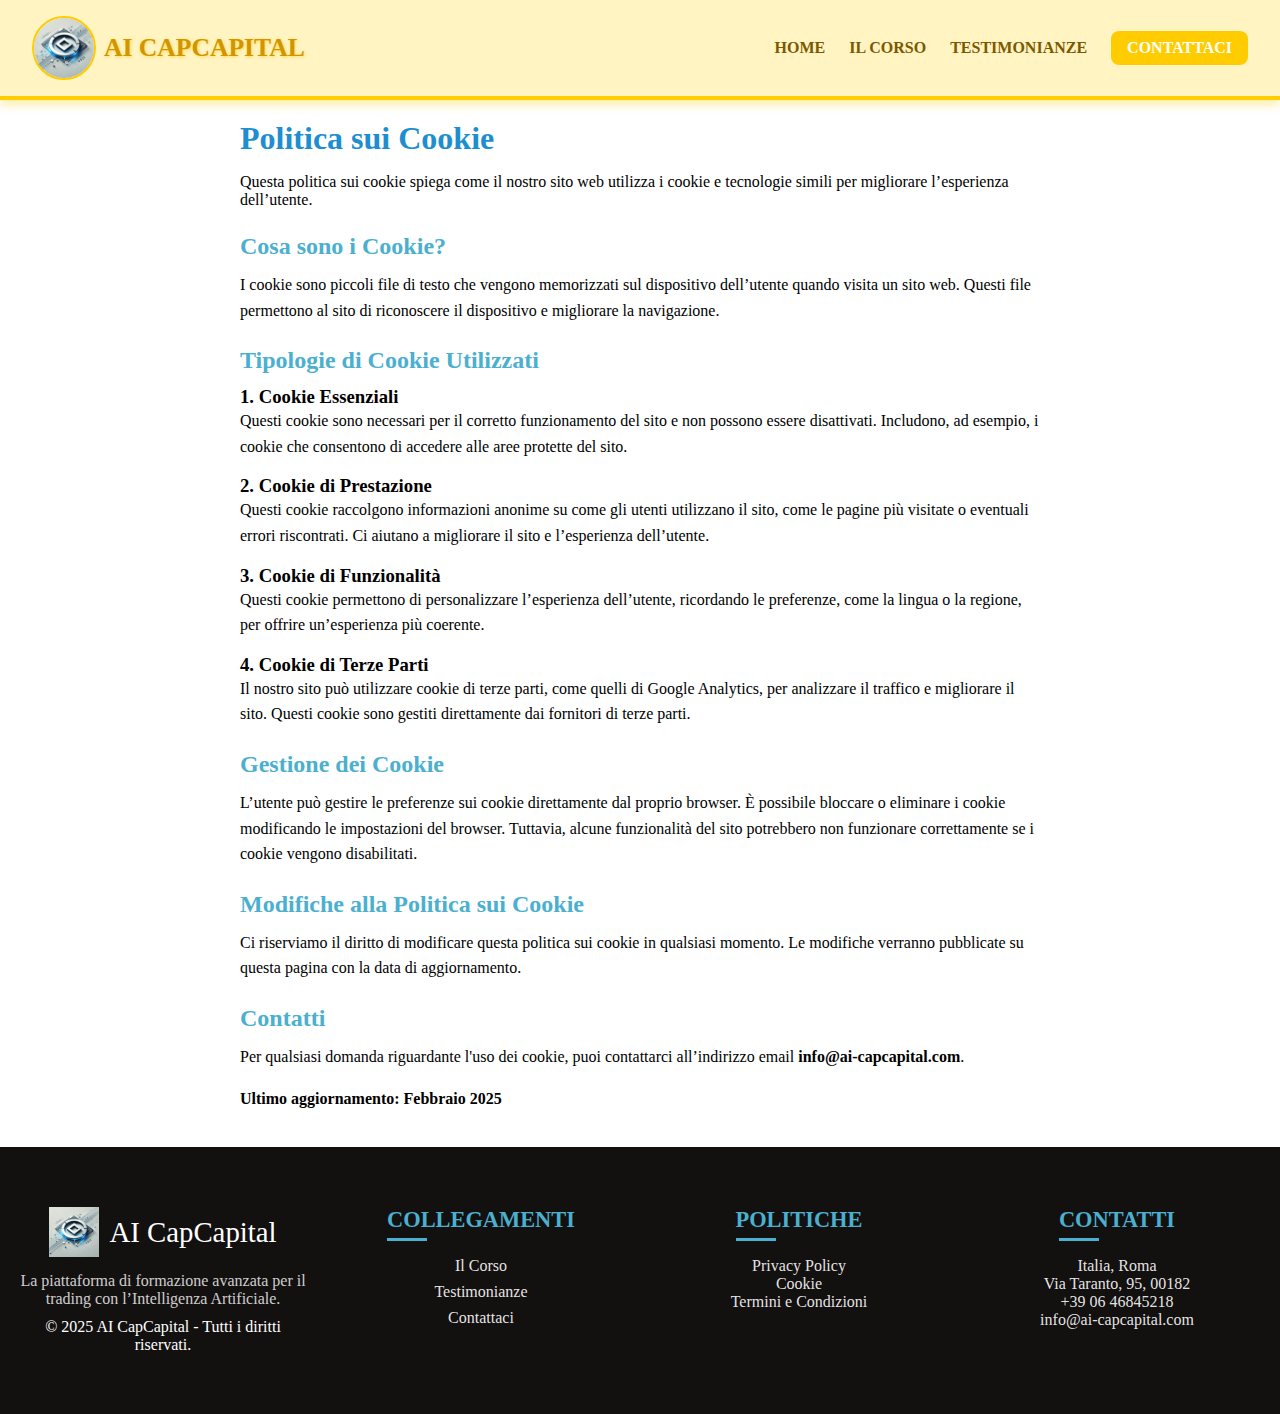
==== cookies.html @ 30f55e14 "setup" ====
﻿<!DOCTYPE html>
<html lang="it">
  <head>
    <meta charset="UTF-8">
    <meta name="viewport" content="width=device-width, initial-scale=1.0">
    <meta name="description" content="Scopri come utilizzare l'intelligenza artificiale per il trading finanziario. Impara strategie avanzate, analisi predittiva e algoritmi AI per ottimizzare i tuoi investimenti.">
    <meta name="keywords" content="trading con intelligenza artificiale, corso trading AI, strategie AI trading, analisi predittiva mercati, investimenti con AI, machine learning trading, algoritmi trading AI">

    <link rel="stylesheet" href="assets/styles/main.css">
    <title>Corso di Trading con Intelligenza Artificiale | Strategie AI</title>
    <link rel="icon" href="assets/img/Logo11.jpg" type="image/jpeg">
  </head>
  <body>
    <div class="wrapper">
      <header class="header">
        <a class="header__logo" href="">
          <img loading="lazy" class="header__logo__img" src="assets/img/Logo11.webp" alt="Logo AI CapCapital">
          <p class="header__logo__text">AI CapCapital</p>
        </a>

        <nav class="header__nav">
          <a href="index.php.html#hero-banner" class="header__nav__link">Home</a>
          <a href="index.php.html#il-corso" class="header__nav__link">Il Corso</a>
          <a href="index.php.html#testimonianze" class="header__nav__link">Testimonianze</a>
          <a href="index.php.html#contatti" class="header__cta-button">Contattaci</a>
        </nav>

        <!-- Menu Hamburger -->
        <div class="header__burger">
          <span></span>
          <span></span>
          <span></span>
        </div>
      </header>
      <script>
        document
          .querySelector(".header__burger")
          .addEventListener("click", function () {
            this.classList.toggle("header__burger--active");
            document
              .querySelector(".header__nav")
              .classList.toggle("header__nav--active");
          });
      </script>

      <main class="main">
        <section class="privacy-policy">
          <h1 class="privacy-policy__title">Politica sui Cookie</h1>

          <p class="privacy-policy__intro">
            Questa politica sui cookie spiega come il nostro sito web utilizza i
            cookie e tecnologie simili per migliorare l’esperienza dell’utente.
          </p>

          <h2 class="privacy-policy__subheading">Cosa sono i Cookie?</h2>
          <p class="privacy-policy__text">
            I cookie sono piccoli file di testo che vengono memorizzati sul
            dispositivo dell’utente quando visita un sito web. Questi file
            permettono al sito di riconoscere il dispositivo e migliorare la
            navigazione.
          </p>

          <h2 class="privacy-policy__subheading">
            Tipologie di Cookie Utilizzati
          </h2>

          <h3 class="privacy-policy__strong">1. Cookie Essenziali</h3>
          <p class="privacy-policy__text">
            Questi cookie sono necessari per il corretto funzionamento del sito
            e non possono essere disattivati. Includono, ad esempio, i cookie
            che consentono di accedere alle aree protette del sito.
          </p>

          <h3 class="privacy-policy__strong">2. Cookie di Prestazione</h3>
          <p class="privacy-policy__text">
            Questi cookie raccolgono informazioni anonime su come gli utenti
            utilizzano il sito, come le pagine più visitate o eventuali errori
            riscontrati. Ci aiutano a migliorare il sito e l’esperienza
            dell’utente.
          </p>

          <h3 class="privacy-policy__strong">3. Cookie di Funzionalità</h3>
          <p class="privacy-policy__text">
            Questi cookie permettono di personalizzare l’esperienza dell’utente,
            ricordando le preferenze, come la lingua o la regione, per offrire
            un’esperienza più coerente.
          </p>

          <h3 class="privacy-policy__strong">4. Cookie di Terze Parti</h3>
          <p class="privacy-policy__text">
            Il nostro sito può utilizzare cookie di terze parti, come quelli di
            Google Analytics, per analizzare il traffico e migliorare il sito.
            Questi cookie sono gestiti direttamente dai fornitori di terze
            parti.
          </p>

          <h2 class="privacy-policy__subheading">Gestione dei Cookie</h2>
          <p class="privacy-policy__text">
            L’utente può gestire le preferenze sui cookie direttamente dal
            proprio browser. È possibile bloccare o eliminare i cookie
            modificando le impostazioni del browser. Tuttavia, alcune
            funzionalità del sito potrebbero non funzionare correttamente se i
            cookie vengono disabilitati.
          </p>

          <h2 class="privacy-policy__subheading">
            Modifiche alla Politica sui Cookie
          </h2>
          <p class="privacy-policy__text">
            Ci riserviamo il diritto di modificare questa politica sui cookie in
            qualsiasi momento. Le modifiche verranno pubblicate su questa pagina
            con la data di aggiornamento.
          </p>

          <h2 class="privacy-policy__subheading">Contatti</h2>
          <p class="privacy-policy__text">
            Per qualsiasi domanda riguardante l'uso dei cookie, puoi contattarci
            all’indirizzo email <strong>info@ai-capcapital.com</strong>.
          </p>

          <p class="privacy-policy__text privacy-policy__strong">
            Ultimo aggiornamento: Febbraio 2025
          </p>
        </section>
      </main>
      <footer class="footer">
        <div class="container">
          <div class="footer__column">
            <a class="footer__logo" href="">
              <img src="assets/img/Logo11.webp" alt="Logo AI CapCapital" class="footer__logo-img">
              <span class="footer__logo-text">AI CapCapital</span>
            </a>
            <p class="footer__description">
              La piattaforma di formazione avanzata per il trading con
              l’Intelligenza Artificiale.
            </p>
            <p>© 2025 AI CapCapital - Tutti i diritti riservati.</p>
          </div>

          <div class="footer__column">
            <h3 class="footer__title">Collegamenti</h3>
            <nav class="footer__nav">
              <a href="index.php.html#il-corso" class="footer__nav-link">Il Corso</a>
              <a href="index.php.html#testimonianze" class="footer__nav-link">Testimonianze</a>
              <a href="index.php.html#contatti" class="footer__nav-link">Contattaci</a>
            </nav>
          </div>

          <div class="footer__column">
            <h3 class="footer__title">Politiche</h3>
            <a href="privacy.html" class="footer__nav-link">Privacy Policy</a>
            <a href="cookies.html" class="footer__nav-link">Cookie</a>
            <a href="terms.html" class="footer__nav-link">Termini e Condizioni</a>
          </div>

          <div class="footer__column">
            <h3 class="footer__title">Contatti</h3>
            <p class="footer__nav-link">
              <a href="https://maps.app.goo.gl/Mfnwyyhkj8E1eFJh7" target="_blank">Italia, Roma</a>
            </p>
            <p class="footer__nav-link">
              <a href="https://maps.app.goo.gl/Mfnwyyhkj8E1eFJh7" target="_blank">
                Via Taranto, 95, 00182
              </a>
            </p>
            <p class="footer__nav-link">+39 06 46845218</p>
            <p class="footer__nav-link">info@ai-capcapital.com</p>
          </div>
        </div>
      </footer>
    </div>
  </body>
</html>
---- assets/styles/main.css ----
﻿@charset "UTF-8";
textarea {
  width: 0px;
  height: 0px;
  all: unset;
}

footer {
  all: unset;
}

html,
body {
  margin: 0;
  padding: 0;
  height: 100%;
}

h1,
h2,
h3 {
  padding: 0;
  margin: 0;
}

p {
  margin: 0;
  padding: 0;
}

img {
  margin: 0;
  padding: 0;
}

a {
  margin: 0;
  cursor: pointer;
  padding: 0;
  text-decoration: none;
}

a,
a:active,
a:hover {
  text-decoration: none;
}

li {
  margin: 0;
  padding: 0;
}

ul {
  margin: 0;
  padding: 0;
}

button {
  margin: 0;
  padding: 0;
  border: none;
  background: none;
  font: inherit;
  color: inherit;
  appearance: none;
  cursor: pointer;
  /* Другие свойства по необходимости */
}

div {
  box-sizing: border-box;
}

input {
  all: unset;
}

a:focus,
a:active {
  text-decoration: none;
  color: inherit;
  background: none;
  border: none;
  outline: none;
}

a {
  text-decoration: none; /* Убирает подчеркивание */
  color: inherit; /* Устанавливает цвет ссылки такой же, как у родительского элемента */
  font-weight: normal; /* Устанавливает обычный вес шрифта */
  background: none; /* Убирает фоновый цвет */
  border: none; /* Убирает границу */
  outline: none; /* Убирает обводку */
}


/* ======= HEADER STYLES ======= */
.header {
  display: flex;
  align-items: center;
  justify-content: space-between;
  padding: 1rem 2rem;
  background-color: #fff4c2; /* Светло-жёлтый */
  border-bottom: 4px solid #ffcc00; /* Яркая граница */
  box-shadow: 0 4px 10px rgba(255, 204, 0, 0.4);
}

.header__logo {
  display: flex;
  align-items: center;
  gap: 0.5rem;
  text-decoration: none;
  margin-right: 30px;
}

.header__logo__img {
  width: 60px;
  height: auto;
  border-radius: 50%;
  border: 2px solid #ffcc00;
}

.header__logo__text {
  font-size: 1.6rem;
  font-weight: bold;
  color: #d49400;
  text-transform: uppercase;
  text-shadow: 1px 1px 3px rgba(255, 204, 0, 0.6);
}

@media (max-width: 740px) {
  .header__logo__text {
    font-size: 1.2rem;
  }
}

/* ======= NAVIGATION STYLES ======= */
.header__nav {
  display: flex;
  gap: 1.5rem;
  align-items: center;
  justify-content: center;
  flex-direction: row;
}

.header__nav__link, .header__cta-button {
  text-decoration: none;
  font-size: 1rem;
  color: #7a5900; /* Тёмно-жёлтый */
  font-weight: 600;
  transition: all 0.3s ease;
  text-transform: uppercase;
}

.header__nav__link:hover {
  color: #ff9900; /* Оранжево-жёлтый */
  text-shadow: 1px 1px 3px rgba(255, 153, 0, 0.6);
}

/* ======= CTA BUTTON ======= */
.header__cta-button {
  padding: 0.5rem 1rem;
  background: #ffcc00; /* Ярко-жёлтый */
  color: #fff;
  border-radius: 0.5rem;
  font-size: 1rem;
  transition: all 0.3s ease;
}

.header__cta-button:hover {
  background-color: #ff9900;
  color: #fff;
}

/* ======= BURGER MENU ======= */
.header__burger {
  display: none;
  flex-direction: column;
  justify-content: space-around;
  width: 30px;
  height: 24px;
  cursor: pointer;
}

.header__burger span {
  display: block;
  width: 100%;
  height: 3px;
  background-color: #d49400;
  border-radius: 2px;
  transition: 0.3s ease;
}

/* ======= MOBILE MENU ======= */
@media (max-width: 768px) {
  .header__nav {
    position: absolute;
    top: 60px;
    right: 0;
    width: 100%;
    max-width: 300px;
    background: rgba(255, 244, 194, 0.95);
    padding: 1rem;
    border-radius: 0 0 10px 10px;
    box-shadow: 0 4px 10px rgba(255, 204, 0, 0.4);
    display: flex;
    flex-direction: column;
    gap: 1rem;
    transform: translateY(-200%);
    transition: transform 0.3s ease;
    z-index: 5;
  }

  .header__nav__link {
    color: #d49400;
  }

  .header__nav--active {
    transform: translateX(-5px) translateY(18px);
  }

  .header__burger {
    display: flex;
    z-index: 6;
  }

  .header__burger--active span:nth-child(1) {
    transform: rotate(45deg) translate(5px, 5px);
  }

  .header__burger--active span:nth-child(2) {
    opacity: 0;
  }

  .header__burger--active span:nth-child(3) {
    transform: rotate(-45deg) translate(5px, -5px);
  }
}


.contact-form {
  background-color: #f9f9f9;
  padding: 70px 30px;
  border-radius: 16px;
  position: relative;
  margin: 0 auto;
  text-align: center;
  display: flex;
  flex-direction: column;
  align-items: center;
  color: #17043a;
}
@media (max-width: 1040px) {
  .contact-form {
    padding: 60px 10px;
  }
}
.contact-form__background-title {
  font-family: "Manrope";
  font-size: 2.5rem;
  color: #4bb0cf;
  text-transform: uppercase;
  margin-bottom: 15px;
  text-align: center;
}
.contact-form__container {
  max-width: 900px;
  width: 100%;
  display: flex;
  flex-direction: column;
  align-items: center;
  gap: 30px;
}
.contact-form__content {
  max-width: 500px;
  text-align: center;
}
.contact-form__content .contact-form__text {
  font-family: "Poppins";
  font-size: 1.3rem;
  line-height: 1.6;
  color: #000000;
  margin-bottom: 20px;
}
.contact-form__form {
  width: 100%;
  max-width: 600px;
  display: flex;
  flex-direction: column;
  gap: 20px;
  border-radius: 12px;
}
@media (max-width: 1040px) {
  .contact-form__form {
    width: auto;
  }
}
.contact-form__row {
  display: flex;
  gap: 15px;
}
@media (max-width: 740px) {
  .contact-form__row {
    flex-direction: column;
    gap: 10px;
  }
}
.contact-form__input {
  width: 94%;
  padding: 14px;
  border: 1px solid #c7bec7;
  border-radius: 8px;
  font-family: "Poppins";
  font-size: 1rem;
  background-color: #f9f9f9;
  transition: all 0.3s ease;
}
.contact-form__input:focus {
  border-color: #4bb0cf;
  outline: none;
  box-shadow: 0 0 8px rgba(75, 176, 207, 0.3);
}
.contact-form__policy {
  font-size: 0.9rem;
  color: #17043a;
  display: flex;
  align-items: center;
  justify-content: center;
  gap: 10px;
}
.contact-form__policy a {
  color: #4bb0cf;
  text-decoration: underline;
  transition: color 0.3s ease;
}
.contact-form__policy a:hover {
  color: #1d8ecf;
}
.contact-form__submit {
  background: #4bb0cf;
  color: #fff;
  padding: 14px;
  border: none;
  border-radius: 8px;
  font-family: "Poppins";
  font-size: 1.2rem;
  cursor: pointer;
  transition: background 0.3s ease, transform 0.2s;
  width: 100%;
}
.contact-form__submit:hover {
  transform: scale(1.05);
  background: #1d8ecf;
}
.contact-form__thank-you-popup {
  padding: 18px;
  background-color: #1d8ecf;
  color: #fff;
  font-family: "Poppins";
  font-size: 1rem;
  border-radius: 12px;
  box-shadow: 0 8px 16px rgba(0, 0, 0, 0.1);
  position: absolute;
  top: 50%;
  left: 50%;
  transform: translate(-50%, -50%);
  z-index: 10;
  text-align: center;
  display: none;
  opacity: 0;
  animation: fadeInPopup 0.8s ease forwards;
}
@keyframes fadeInPopup {
  0% {
    opacity: 0;
    transform: translate(-50%, -60%);
  }
  100% {
    opacity: 1;
    transform: translate(-50%, -50%);
  }
}

@media (max-width: 1439px) {
  .contact-form {
    padding: 60px;
    max-width: 800px;
  }
  .contact-form__background-title {
    font-size: 2.2rem;
  }
}
@media (max-width: 740px) {
  .contact-form {
    padding: 50px;
    max-width: 90%;
  }
  .contact-form__background-title {
    font-size: 2rem;
  }
}
@media (max-width: 450px) {
  .contact-form {
    padding: 40px;
  }
  .contact-form__background-title {
    font-size: 1.8rem;
  }
}
.testimonials {
  padding: 60px 20px;
  background-color: #f9f9f9;
  display: flex;
  justify-content: center;
  align-items: center;
}
.testimonials__container {
  max-width: 1000px;
  text-align: center;
  display: grid;
  gap: 20px;
  grid-template-columns: repeat(auto-fit, minmax(250px, 1fr));
}
@media (max-width: 1040px) {
  .testimonials__container {
    display: flex;
    align-items: center;
    justify-content: center;
    flex-direction: column;
  }
}
.testimonials__title {
  grid-column: span 2;
  font-family: "Manrope";
  font-size: 32px;
  font-weight: bold;
  color: #000000;
  margin-top: 70px;
  width: 100%;
  text-align: center;
  text-transform: uppercase;
}
.testimonials .testimonial {
  padding: 20px;
  border-radius: 10px;
  transition: transform 0.3s ease, box-shadow 0.3s ease;
  text-align: left;
}
.testimonials .testimonial:hover {
  transform: scale(1.05);
  box-shadow: 0 6px 20px rgba(0, 0, 0, 0.15);
}
.testimonials__stars {
  color: #1d8ecf;
  font-size: 24px;
  margin-bottom: 10px;
}
.testimonials__text {
  font-family: "Poppins";
  font-size: 16px;
  font-style: italic;
  color: #17043a;
  margin-bottom: 15px;
  line-height: 1.6;
}
.testimonials__author {
  font-family: "Poppins";
  font-size: 16px;
  font-weight: bold;
  color: #000000;
}
.testimonials__position {
  font-family: "Poppins";
  font-size: 14px;
  color: #c7bec7;
}
@media (max-width: 992px) {
  .testimonials__title {
    font-size: 28px;
    margin-top: 50px;
  }
  .testimonials__text {
    font-size: 15px;
  }
  .testimonials__author {
    font-size: 15px;
  }
  .testimonials__position {
    font-size: 13px;
  }
}
@media (max-width: 768px) {
  .testimonials {
    padding: 40px 15px;
  }
  .testimonials__title {
    font-size: 24px;
    margin-top: 40px;
  }
  .testimonials .testimonial {
    padding: 15px;
  }
  .testimonials__stars {
    font-size: 20px;
  }
  .testimonials__text {
    font-size: 14px;
    margin-bottom: 10px;
  }
  .testimonials__author {
    font-size: 14px;
  }
  .testimonials__position {
    font-size: 12px;
  }
}
@media (max-width: 576px) {
  .testimonials {
    padding: 30px 10px;
  }
  .testimonials__title {
    font-size: 20px;
    margin-top: 30px;
  }
  .testimonials .testimonial {
    padding: 10px;
    border-radius: 8px;
  }
  .testimonials__stars {
    font-size: 18px;
  }
  .testimonials__text {
    font-size: 13px;
  }
  .testimonials__author {
    font-size: 13px;
  }
  .testimonials__position {
    font-size: 11px;
  }
}

.statistics {
  position: relative;
  padding: 60px 20px;
  background-color: #131010;
  display: flex;
  align-items: center;
  justify-content: center;
  min-height: 60vh;
  overflow: hidden;
}

.statistics::before,
.statistics::after {
  content: "";
  position: absolute;
  width: 160%;
  height: 6px;
  background: linear-gradient(90deg, #ffcc00, #ff9900);
  z-index: 0;
  opacity: 0.7;
  filter: blur(4px);
  box-shadow: 0 0 15px #ffcc00, 0 0 25px #ff9900, 0 0 35px rgba(255, 204, 0, 0.6);
}

.statistics::before {
  top: 15%;
  left: -10%;
  transform: rotate(-5deg);
}

.statistics::after {
  bottom: 15%;
  left: -10%;
  transform: rotate(5deg);
}

.statistics__container {
  display: grid;
  grid-template-columns: repeat(2, 1fr);
  gap: 100px;
  max-width: 1200px;
  width: 100%;
  position: relative;
  z-index: 1;
}

.statistics .statistic {
  text-align: center;
  font-family: "Poppins", sans-serif;
  color: #fff;
  position: relative;
  transition: transform 0.3s ease, box-shadow 0.3s ease;
}

.statistics .statistic__circle {
  position: relative;
  width: 140px;
  height: 140px;
  display: flex;
  align-items: center;
  justify-content: center;
  flex-direction: column;
  margin: 0 auto 20px;
  background-color: rgba(255, 204, 0, 0.1);
  border: 4px solid #ffcc00;
  box-shadow: 0 0 10px #ffcc00, 0 0 20px rgba(255, 204, 0, 0.7);
  border-radius: 50%;
  transition: background-color 0.3s ease, border 0.3s ease;
}

.statistics .statistic__circle:hover {
  background-color: rgba(255, 204, 0, 0.3);
  border: 4px solid #ff9900;
  box-shadow: 0 0 10px #ff9900, 0 0 20px rgba(255, 153, 0, 0.7);
}

.statistics .statistic__circle::after {
  content: "";
  position: absolute;
  width: 100%;
  height: 100%;
  border: 8px solid #ffcc00;
  opacity: 0.6;
  border-radius: 50%;
}

.statistics .statistic__circle .statistic__number {
  font-size: 28px;
  color: #fff;
  font-weight: bold;
}

.statistics .statistic__title {
  font-size: 18px;
  font-weight: bold;
  margin-top: 10px;
  color: #ffcc00;
}

/* Адаптация под мобильные устройства */
@media (max-width: 768px) {
  .statistics__container {
    grid-template-columns: 1fr;
    gap: 50px;
  }

  .statistics .statistic__circle {
    width: 100px;
    height: 100px;
  }

  .statistics .statistic__circle .statistic__number {
    font-size: 22px;
  }

  .statistics .statistic__title {
    font-size: 16px;
  }
}

@media (max-width: 768px) {
  .statistics {
    padding: 40px 10px;
  }
  .statistics__container {
    grid-template-columns: 1fr;
    gap: 60px;
  }
  .statistics .statistic__circle {
    width: 120px;
    height: 120px;
  }
  .statistics .statistic__circle .statistic__number {
    font-size: 24px;
  }
  .statistics .statistic__title {
    font-size: 16px;
  }
}
@media (max-width: 480px) {
  .statistics {
    padding: 30px 5px;
  }
  .statistics .statistic__circle {
    width: 100px;
    height: 100px;
  }
  .statistics .statistic__circle .statistic__number {
    font-size: 20px;
  }
  .statistics .statistic__title {
    font-size: 14px;
  }
}
@keyframes grow {
  0% {
    transform: scale(0.8);
  }
  100% {
    transform: scale(1);
  }
}

.trading-ai-intro {
  background: linear-gradient(135deg, #4bb0cf, #1d8ecf);
  padding: 100px 20px;
  display: flex;
  align-items: center;
  justify-content: space-around;
  flex-wrap: wrap;
  color: #fff;
  border-radius: 12px;
  box-shadow: 0 10px 30px rgba(0, 0, 0, 0.2);
  overflow: hidden;
}
.trading-ai-intro__content {
  flex: 1;
  max-width: 600px;
  padding: 20px;
}
.trading-ai-intro .trading-ai-intro__title {
  font-family: "Manrope";
  font-size: 2.2rem;
  font-weight: bold;
  line-height: 1.3;
  color: #fff;
  text-transform: uppercase;
  margin-bottom: 20px;
  text-shadow: 0 3px 6px rgba(0, 0, 0, 0.3);
}
@media (max-width: 450px) {
  .trading-ai-intro .trading-ai-intro__title {
    font-size: 1.4rem;
  }
}
.trading-ai-intro .trading-ai-intro__description {
  font-family: "Poppins";
  font-size: 1.4rem;
  line-height: 1.6;
  color: #fff;
  opacity: 0.9;
}
@media (max-width: 450px) {
  .trading-ai-intro .trading-ai-intro__description {
    font-size: 1rem;
  }
}
.trading-ai-intro__image {
  flex: 1;
  max-width: 500px;
  position: relative;
  display: flex;
  align-items: center;
  justify-content: center;
}
.trading-ai-intro__image img {
  max-width: 100%;
  height: auto;
  border-radius: 12px;
  box-shadow: 0 10px 20px rgba(0, 0, 0, 0.2);
  transition: transform 0.3s ease, box-shadow 0.3s ease;
}
.trading-ai-intro__image img:hover {
  transform: scale(1.05);
  box-shadow: 0 15px 30px rgba(0, 0, 0, 0.3);
}

@media (max-width: 1439px) {
  .trading-ai-intro {
    flex-direction: column;
    text-align: center;
    padding: 80px 30px;
  }
  .trading-ai-intro__content {
    max-width: 100%;
    padding: 0 20px;
  }
  .trading-ai-intro__title {
    font-size: 2.4rem;
  }
  .trading-ai-intro__image {
    max-width: 100%;
  }
}
@media (max-width: 740px) {
  .trading-ai-intro {
    padding: 60px 20px;
  }
  .trading-ai-intro__title {
    font-size: 2.2rem;
  }
}
@media (max-width: 450px) {
  .trading-ai-intro {
    padding: 50px 15px;
  }
  .trading-ai-intro__title {
    font-size: 2rem;
  }
}


.footer {
  background-color: #131010;
  color: #fff;
  padding: 60px 20px;
  text-align: left;
}
.footer .container {
  display: flex;
  flex-wrap: wrap;
  justify-content: space-between;
  gap: 2rem;
  max-width: 1400px;
  margin: 0 auto;
}
.footer__column {
  flex: 1;
  min-width: 250px;
  display: flex;
  flex-direction: column;
  align-items: flex-start;
  text-align: left;
}
.footer__column:first-child {
  max-width: 300px;
}
.footer__logo {
  display: flex;
  align-items: center;
  gap: 10px;
  margin-bottom: 15px;
}
.footer__logo-img {
  width: 50px;
  height: auto;
}
.footer__logo-text {
  font-family: "Manrope";
  font-size: 1.8rem;
  color: #fff;
}
.footer__description {
  font-size: 1rem;
  margin-bottom: 10px;
  color: rgba(255, 255, 255, 0.8);
}
.footer__title {
  font-size: 1.4rem;
  margin-bottom: 1rem;
  color: #4bb0cf;
  position: relative;
  text-transform: uppercase;
}
.footer__title::after {
  content: "";
  display: block;
  width: 40px;
  height: 3px;
  background-color: #4bb0cf;
  margin-top: 5px;
}
.footer__nav {
  display: flex;
  flex-direction: column;
  gap: 8px;
}
.footer__nav-link {
  color: rgba(255, 255, 255, 0.9);
  text-decoration: none;
  font-size: 1rem;
  transition: color 0.3s ease-in-out;
}
.footer__nav-link:hover {
  color: #4bb0cf;
  text-decoration: underline;
}
.footer__contact {
  display: flex;
  flex-direction: column;
  gap: 8px;
}
.footer__contact a {
  color: #fff;
  text-decoration: none;
  transition: color 0.3s ease-in-out;
}
.footer__contact a:hover {
  color: #4bb0cf;
}
.footer__social {
  display: flex;
  gap: 15px;
  margin-top: 15px;
}
.footer__social a {
  width: 35px;
  height: 35px;
  display: flex;
  align-items: center;
  justify-content: center;
  border-radius: 50%;
  background-color: rgba(255, 255, 255, 0.1);
  transition: background 0.3s ease-in-out;
}
.footer__social a:hover {
  background-color: #4bb0cf;
}
.footer__social a img {
  width: 20px;
  height: auto;
}
.footer__bottom {
  margin-top: 40px;
  border-top: 1px solid rgba(255, 255, 255, 0.2);
  padding-top: 20px;
  text-align: center;
  font-size: 0.9rem;
  color: rgba(255, 255, 255, 0.6);
}

@media (max-width: 1439px) {
  .footer__column {
    align-items: center;
    text-align: center;
  }
  .footer__nav {
    align-items: center;
  }
  .footer__contact {
    align-items: center;
  }
  .footer__social {
    justify-content: center;
  }
}
@media (max-width: 450px) {
  .footer__logo {
    justify-content: center;
  }
}
.privacy-policy {
  padding: 20px;
  max-width: 800px;
  margin: 0 auto;
  color: #000000;
}
.privacy-policy__title {
  font-size: 2rem;
  margin-bottom: 1rem;
  color: #1d8ecf;
}
.privacy-policy__intro {
  margin-bottom: 1rem;
}
.privacy-policy__strong {
  font-weight: bold;
}
.privacy-policy__text {
  font-size: 1rem;
  line-height: 1.6;
  color: #000000;
  margin-bottom: 1rem;
}
.privacy-policy__subheading {
  font-size: 1.5rem;
  margin-top: 1.5rem;
  margin-bottom: 0.75rem;
  color: #4bb0cf;
}

.hero {
  position: relative;
  height: 100vh;
  display: flex;
  align-items: center;
  justify-content: center;
  text-align: center;
  color: #fff;
  overflow: hidden;
}

/* Фоновое видео */
.hero__background-video {
  position: absolute;
  top: 0;
  left: 0;
  width: 100%;
  height: 100%;
  object-fit: cover;
  z-index: -2;
}

/* Затемнение для читабельности текста */
.hero__overlay {
  position: absolute;
  top: 0;
  left: 0;
  width: 100%;
  height: 100%;
  background: rgba(0, 0, 0, 0.7);
  z-index: -1;
}

.hero__container {
  max-width: 1200px;
  padding: 20px;
  position: relative;
  z-index: 2;
}

/* Текстовая часть */
.hero__title {
  font-family: "Manrope", sans-serif;
  font-weight: 800;
  font-size: 4vw;
  line-height: 1.2;
  text-transform: uppercase;
  margin-bottom: 20px;
}

.hero__title-line--1 {
  color: #ffcc00;
}

.hero__title-line--2 {
  color: #ffd633;
}

.hero__title-line--3 {
  color: #ffeb99;
}

.hero__subtitle {
  font-family: "Poppins", sans-serif;
  font-size: 1.5vw;
  margin: 20px 0;
  opacity: 0.9;
}

/* Кнопки */
.hero__buttons {
  display: flex;
  gap: 20px;
  justify-content: center;
}

.hero__button {
  font-family: "Poppins", sans-serif;
  font-size: 1.2vw;
  font-weight: bold;
  padding: 14px 28px;
  border-radius: 30px;
  text-transform: uppercase;
  text-decoration: none;
  transition: transform 0.3s ease, background-color 0.3s ease;
}

.hero__button--learn {
  background-color: transparent;
  border: 2px solid #ffcc00;
  color: #ffcc00;
}

.hero__button--learn:hover {
  background-color: #ffcc00;
  color: #000;
  transform: scale(1.05);
}

.hero__button--start {
  background-color: #ffcc00;
  color: #000;
}

.hero__button--start:hover {
  background-color: #ffd633;
  transform: scale(1.05);
}

/* Блоки с цифрами */
.hero__features {
  display: flex;
  justify-content: center;
  margin-top: 40px;
  gap: 30px;
}

@media (max-width: 768px) {
  .hero {
    height: auto;
    padding: 40px 20px;
  }

  .hero__title {
    font-size: 7vw;
  }

  .hero__subtitle {
    font-size: 4vw;
  }

  .hero__buttons {
    flex-direction: column;
    gap: 10px;
  }

  .hero__button {
    font-size: 4vw;
    padding: 12px 24px;
  }

  .hero__features {
    flex-direction: column;
    align-items: center;
    gap: 15px;
  }
}

.services {
  background: #111;
  color: #fff;
  text-align: center;
  padding: 80px 20px;
}

.services__container {
  max-width: 1200px;
  margin: 0 auto;
}

.services__title {
  font-family: "Manrope", sans-serif;
  font-size: 3.5vw;
  font-weight: bold;
  color: #ffcc00;
  text-transform: uppercase;
  margin-bottom: 10px;
}

.services__subtitle {
  font-family: "Poppins", sans-serif;
  font-size: 1.5vw;
  color: #ddd;
  margin-bottom: 40px;
}

.services__grid {
  display: grid;
  grid-template-columns: repeat(auto-fit, minmax(250px, 1fr));
  gap: 30px;
}

.service-card {
  background: rgba(255, 204, 0, 0.15);
  padding: 20px;
  border-radius: 15px;
  text-align: center;
  transition: transform 0.3s ease, box-shadow 0.3s ease;
  cursor: pointer;
}

.service-card:hover {
  transform: scale(1.05);
  box-shadow: 0px 0px 20px rgba(255, 204, 0, 0.6);
}

.service-icon img {
  width: 80px;
  height: 80px;
  margin-bottom: 15px;
}

.service-title {
  font-family: "Poppins", sans-serif;
  font-size: 1.8vw;
  font-weight: bold;
  color: #ffcc00;
  margin-bottom: 10px;
}

.service-text {
  font-family: "Poppins", sans-serif;
  font-size: 1.2vw;
  color: #ddd;
  opacity: 0.9;
}


.feature-card {
  background: rgba(255, 204, 0, 0.2);
  padding: 20px;
  border-radius: 10px;
  text-align: center;
  min-width: 150px;
  transition: transform 0.3s ease;
}

.feature-card:hover {
  transform: scale(1.1);
}

.feature-number {
  font-size: 3vw;
  font-weight: bold;
  color: #ffcc00;
}

.feature-text {
  font-size: 1.2vw;
  color: #fff;
}


@media (max-width: 768px) {
  .hero {
    height: auto;
    padding: 60px 0;
  }
  .hero__container {
    padding: 10px;
  }
  .hero__title {
    font-size: 6vw;
    margin-bottom: 15px;
  }
  .hero__subtitle {
    font-size: 3.5vw;
    margin: 15px 0;
  }
  .hero__button {
    font-size: 2vw;
    padding: 10px 20px;
  }
}
@media (max-width: 480px) {
  .hero {
    height: auto;
    padding: 60px 0;
    text-align: center;
  }
  .hero__container {
    padding: 10px;
  }
  .hero__content {
    max-width: 100%;
  }
  .hero__title {
    font-size: 8vw;
    margin-bottom: 10px;
  }
  .hero__button {
    font-size: 3vw;
    padding: 8px 16px;
  }
}

body {
  box-sizing: border-box;
  background-color: #ffffff;
  overflow-x: hidden;
}

html {
  scroll-behavior: smooth;
  font-family: "Poppins";
}

.main {
  flex: 1 1 auto;
}

.wrapper {
  box-sizing: border-box;
  display: flex;
  flex-direction: column;
  /* min-height: 100%; */
}
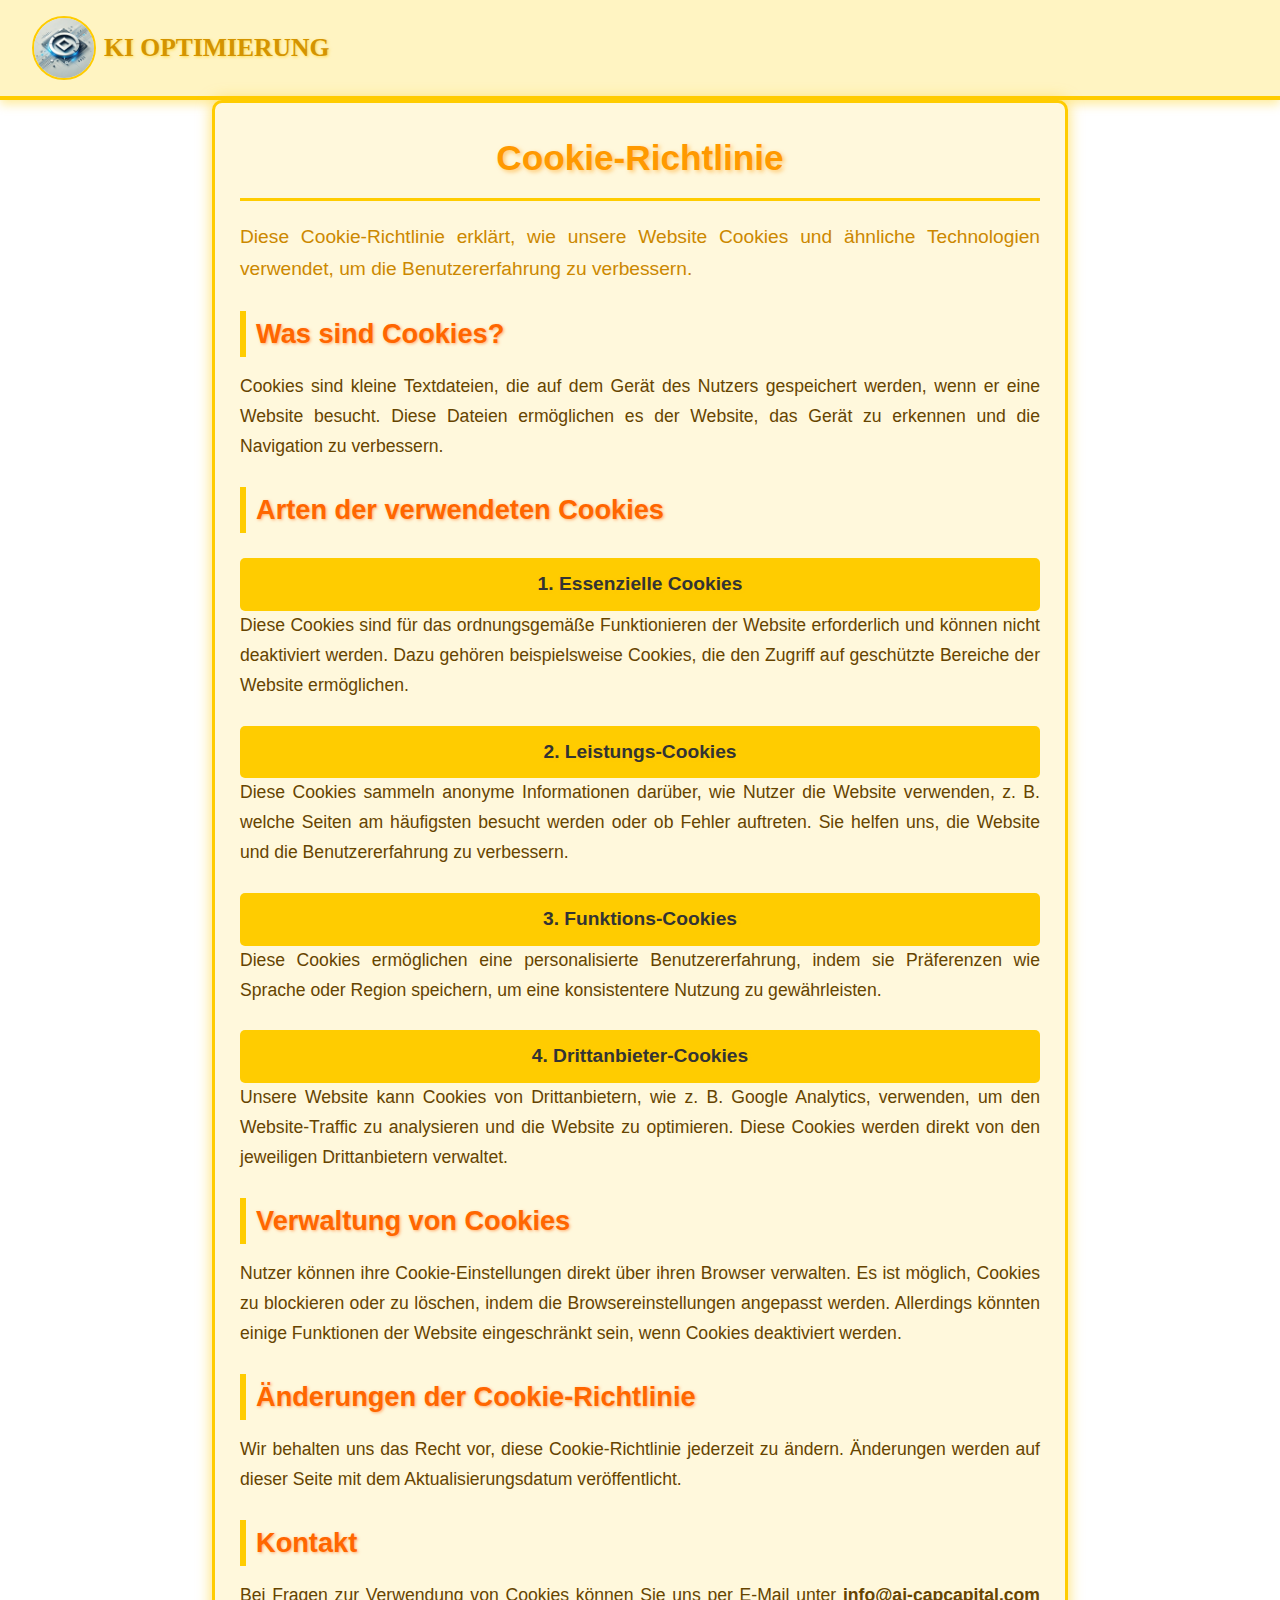
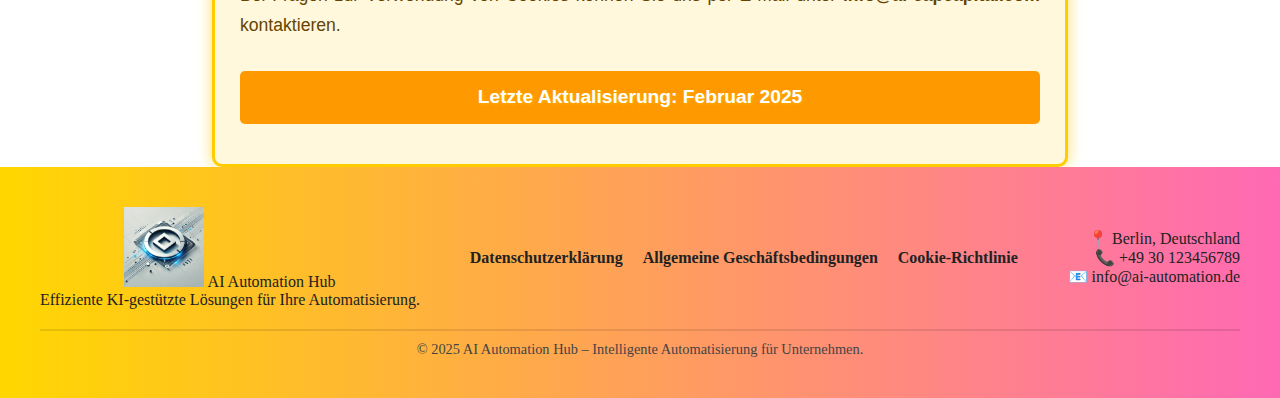
==== commit 6d054bf3: "update terms and added adpatations for mobile version" ====
--- a/cookies.html
+++ b/cookies.html
@@ -13,25 +13,11 @@
   <body>
     <div class="wrapper">
       <header class="header">
-        <a class="header__logo" href="">
-          <img loading="lazy" class="header__logo__img" src="assets/img/Logo11.webp" alt="Logo AI CapCapital">
-          <p class="header__logo__text">AI CapCapital</p>
-        </a>
-
-        <nav class="header__nav">
-          <a href="index.php.html#hero-banner" class="header__nav__link">Home</a>
-          <a href="index.php.html#il-corso" class="header__nav__link">Il Corso</a>
-          <a href="index.php.html#testimonianze" class="header__nav__link">Testimonianze</a>
-          <a href="index.php.html#contatti" class="header__cta-button">Contattaci</a>
-        </nav>
-
-        <!-- Menu Hamburger -->
-        <div class="header__burger">
-          <span></span>
-          <span></span>
-          <span></span>
-        </div>
-      </header>
+      <a class="header__logo" href="index.html">
+        <img loading="lazy" class="header__logo__img" src="assets/img/Logo11.webp" alt="KI Automatisierung">
+        <p class="header__logo__text">KI Optimierung</p>
+      </a>
+    </header>
       <script>
         document
           .querySelector(".header__burger")
@@ -44,130 +30,95 @@
       </script>
 
       <main class="main">
-        <section class="privacy-policy">
-          <h1 class="privacy-policy__title">Politica sui Cookie</h1>
+    <section class="privacy-policy">
+        <h1 class="privacy-policy__title">Cookie-Richtlinie</h1>
 
-          <p class="privacy-policy__intro">
-            Questa politica sui cookie spiega come il nostro sito web utilizza i
-            cookie e tecnologie simili per migliorare l’esperienza dell’utente.
-          </p>
+        <p class="privacy-policy__intro">
+            Diese Cookie-Richtlinie erklärt, wie unsere Website Cookies und ähnliche Technologien verwendet, um die Benutzererfahrung zu verbessern.
+        </p>
 
-          <h2 class="privacy-policy__subheading">Cosa sono i Cookie?</h2>
-          <p class="privacy-policy__text">
-            I cookie sono piccoli file di testo che vengono memorizzati sul
-            dispositivo dell’utente quando visita un sito web. Questi file
-            permettono al sito di riconoscere il dispositivo e migliorare la
-            navigazione.
-          </p>
+        <h2 class="privacy-policy__subheading">Was sind Cookies?</h2>
+        <p class="privacy-policy__text">
+            Cookies sind kleine Textdateien, die auf dem Gerät des Nutzers gespeichert werden, wenn er eine Website besucht. Diese Dateien ermöglichen es der Website, das Gerät zu erkennen und die Navigation zu verbessern.
+        </p>
 
-          <h2 class="privacy-policy__subheading">
-            Tipologie di Cookie Utilizzati
-          </h2>
+        <h2 class="privacy-policy__subheading">Arten der verwendeten Cookies</h2>
 
-          <h3 class="privacy-policy__strong">1. Cookie Essenziali</h3>
-          <p class="privacy-policy__text">
-            Questi cookie sono necessari per il corretto funzionamento del sito
-            e non possono essere disattivati. Includono, ad esempio, i cookie
-            che consentono di accedere alle aree protette del sito.
-          </p>
+        <h3 class="privacy-policy__strong">1. Essenzielle Cookies</h3>
+        <p class="privacy-policy__text">
+            Diese Cookies sind für das ordnungsgemäße Funktionieren der Website erforderlich und können nicht deaktiviert werden. Dazu gehören beispielsweise Cookies, die den Zugriff auf geschützte Bereiche der Website ermöglichen.
+        </p>
 
-          <h3 class="privacy-policy__strong">2. Cookie di Prestazione</h3>
-          <p class="privacy-policy__text">
-            Questi cookie raccolgono informazioni anonime su come gli utenti
-            utilizzano il sito, come le pagine più visitate o eventuali errori
-            riscontrati. Ci aiutano a migliorare il sito e l’esperienza
-            dell’utente.
-          </p>
+        <h3 class="privacy-policy__strong">2. Leistungs-Cookies</h3>
+        <p class="privacy-policy__text">
+            Diese Cookies sammeln anonyme Informationen darüber, wie Nutzer die Website verwenden, z. B. welche Seiten am häufigsten besucht werden oder ob Fehler auftreten. Sie helfen uns, die Website und die Benutzererfahrung zu verbessern.
+        </p>
 
-          <h3 class="privacy-policy__strong">3. Cookie di Funzionalità</h3>
-          <p class="privacy-policy__text">
-            Questi cookie permettono di personalizzare l’esperienza dell’utente,
-            ricordando le preferenze, come la lingua o la regione, per offrire
-            un’esperienza più coerente.
-          </p>
+        <h3 class="privacy-policy__strong">3. Funktions-Cookies</h3>
+        <p class="privacy-policy__text">
+            Diese Cookies ermöglichen eine personalisierte Benutzererfahrung, indem sie Präferenzen wie Sprache oder Region speichern, um eine konsistentere Nutzung zu gewährleisten.
+        </p>
 
-          <h3 class="privacy-policy__strong">4. Cookie di Terze Parti</h3>
-          <p class="privacy-policy__text">
-            Il nostro sito può utilizzare cookie di terze parti, come quelli di
-            Google Analytics, per analizzare il traffico e migliorare il sito.
-            Questi cookie sono gestiti direttamente dai fornitori di terze
-            parti.
-          </p>
+        <h3 class="privacy-policy__strong">4. Drittanbieter-Cookies</h3>
+        <p class="privacy-policy__text">
+            Unsere Website kann Cookies von Drittanbietern, wie z. B. Google Analytics, verwenden, um den Website-Traffic zu analysieren und die Website zu optimieren. Diese Cookies werden direkt von den jeweiligen Drittanbietern verwaltet.
+        </p>
 
-          <h2 class="privacy-policy__subheading">Gestione dei Cookie</h2>
-          <p class="privacy-policy__text">
-            L’utente può gestire le preferenze sui cookie direttamente dal
-            proprio browser. È possibile bloccare o eliminare i cookie
-            modificando le impostazioni del browser. Tuttavia, alcune
-            funzionalità del sito potrebbero non funzionare correttamente se i
-            cookie vengono disabilitati.
-          </p>
+        <h2 class="privacy-policy__subheading">Verwaltung von Cookies</h2>
+        <p class="privacy-policy__text">
+            Nutzer können ihre Cookie-Einstellungen direkt über ihren Browser verwalten. Es ist möglich, Cookies zu blockieren oder zu löschen, indem die Browsereinstellungen angepasst werden. Allerdings könnten einige Funktionen der Website eingeschränkt sein, wenn Cookies deaktiviert werden.
+        </p>
 
-          <h2 class="privacy-policy__subheading">
-            Modifiche alla Politica sui Cookie
-          </h2>
-          <p class="privacy-policy__text">
-            Ci riserviamo il diritto di modificare questa politica sui cookie in
-            qualsiasi momento. Le modifiche verranno pubblicate su questa pagina
-            con la data di aggiornamento.
-          </p>
+        <h2 class="privacy-policy__subheading">Änderungen der Cookie-Richtlinie</h2>
+        <p class="privacy-policy__text">
+            Wir behalten uns das Recht vor, diese Cookie-Richtlinie jederzeit zu ändern. Änderungen werden auf dieser Seite mit dem Aktualisierungsdatum veröffentlicht.
+        </p>
 
-          <h2 class="privacy-policy__subheading">Contatti</h2>
-          <p class="privacy-policy__text">
-            Per qualsiasi domanda riguardante l'uso dei cookie, puoi contattarci
-            all’indirizzo email <strong>info@ai-capcapital.com</strong>.
-          </p>
+        <h2 class="privacy-policy__subheading">Kontakt</h2>
+        <p class="privacy-policy__text">
+            Bei Fragen zur Verwendung von Cookies können Sie uns per E-Mail unter <strong>info@ai-capcapital.com</strong> kontaktieren.
+        </p>
 
-          <p class="privacy-policy__text privacy-policy__strong">
-            Ultimo aggiornamento: Febbraio 2025
-          </p>
-        </section>
-      </main>
-      <footer class="footer">
-        <div class="container">
-          <div class="footer__column">
-            <a class="footer__logo" href="">
-              <img src="assets/img/Logo11.webp" alt="Logo AI CapCapital" class="footer__logo-img">
-              <span class="footer__logo-text">AI CapCapital</span>
-            </a>
-            <p class="footer__description">
-              La piattaforma di formazione avanzata per il trading con
-              l’Intelligenza Artificiale.
-            </p>
-            <p>© 2025 AI CapCapital - Tutti i diritti riservati.</p>
-          </div>
+        <p class="privacy-policy__text privacy-policy__strong">
+            Letzte Aktualisierung: Februar 2025
+        </p>
+    </section>
+</main>
 
-          <div class="footer__column">
-            <h3 class="footer__title">Collegamenti</h3>
-            <nav class="footer__nav">
-              <a href="index.php.html#il-corso" class="footer__nav-link">Il Corso</a>
-              <a href="index.php.html#testimonianze" class="footer__nav-link">Testimonianze</a>
-              <a href="index.php.html#contatti" class="footer__nav-link">Contattaci</a>
-            </nav>
-          </div>
+      <footer class="ai-footer">
+  <div class="ai-footer__wrapper">
+    <div class="ai-footer__top">
+      <div class="ai-footer__brand">
+        <a href="index.html" class="ai-footer__logo">
+          <img src="assets/img/Logo11.webp" alt="AI Automation Hub">
+          <span>AI Automation Hub</span>
+        </a>
+        <p class="ai-footer__slogan">
+          Effiziente KI-gestützte Lösungen für Ihre Automatisierung.
+        </p>
+      </div>
+      
+      <nav class="ai-footer__menu">
+        <ul class="footer__legal">
+          <li><a href="privacy.html" class="footer__link">Datenschutzerklärung</a></li>
+          <li><a href="terms.html" class="footer__link">Allgemeine Geschäftsbedingungen</a></li>
+          <li><a href="cookies.html" class="footer__link">Cookie-Richtlinie</a></li>
+        </ul>
+      </nav>
+      
+      <div class="ai-footer__contact">
+<p>📍 <a href="https://maps.google.com/?q=Berlin, Deutschland" target="_blank">Berlin, Deutschland</a></p>
+<p>📞 <a href="tel:+4930123456789">+49 30 123456789</a></p>
+<p>📧 <a href="mailto:info@ai-automation.de">info@ai-automation.de</a></p>
 
-          <div class="footer__column">
-            <h3 class="footer__title">Politiche</h3>
-            <a href="privacy.html" class="footer__nav-link">Privacy Policy</a>
-            <a href="cookies.html" class="footer__nav-link">Cookie</a>
-            <a href="terms.html" class="footer__nav-link">Termini e Condizioni</a>
-          </div>
+      </div>
+    </div>
 
-          <div class="footer__column">
-            <h3 class="footer__title">Contatti</h3>
-            <p class="footer__nav-link">
-              <a href="https://maps.app.goo.gl/Mfnwyyhkj8E1eFJh7" target="_blank">Italia, Roma</a>
-            </p>
-            <p class="footer__nav-link">
-              <a href="https://maps.app.goo.gl/Mfnwyyhkj8E1eFJh7" target="_blank">
-                Via Taranto, 95, 00182
-              </a>
-            </p>
-            <p class="footer__nav-link">+39 06 46845218</p>
-            <p class="footer__nav-link">info@ai-capcapital.com</p>
-          </div>
-        </div>
-      </footer>
+    <div class="ai-footer__bottom">
+      <p>© 2025 AI Automation Hub – Intelligente Automatisierung für Unternehmen.</p>
+    </div>
+  </div>
+</footer>
     </div>
   </body>
 </html>
--- a/assets/styles/main.css
+++ b/assets/styles/main.css
@@ -6,7 +6,7 @@
 }
 
 footer {
-  all: unset;
+  /* all: unset; */
 }
 
 html,
@@ -239,32 +239,27 @@
 }
 
 
-.contact-form {
-  background-color: #f9f9f9;
+.kontakt-formular {
+  background-color: #fff4d6; /* Мягкий желтый */
   padding: 70px 30px;
   border-radius: 16px;
-  position: relative;
-  margin: 0 auto;
   text-align: center;
   display: flex;
   flex-direction: column;
   align-items: center;
-  color: #17043a;
-}
-@media (max-width: 1040px) {
-  .contact-form {
-    padding: 60px 10px;
-  }
-}
-.contact-form__background-title {
-  font-family: "Manrope";
+  color: #6b4226; /* Темно-коричневый */
+}
+
+.kontakt-formular__titel {
+  font-family: "Poppins", sans-serif;
   font-size: 2.5rem;
-  color: #4bb0cf;
+  color: #e63946; /* Красный акцент */
   text-transform: uppercase;
-  margin-bottom: 15px;
-  text-align: center;
-}
-.contact-form__container {
+  margin-bottom: 20px;
+  text-align: center;
+}
+
+.kontakt-formular__container {
   max-width: 900px;
   width: 100%;
   display: flex;
@@ -272,18 +267,21 @@
   align-items: center;
   gap: 30px;
 }
-.contact-form__content {
+
+.kontakt-formular__inhalt {
   max-width: 500px;
   text-align: center;
 }
-.contact-form__content .contact-form__text {
-  font-family: "Poppins";
+
+.kontakt-formular__text {
+  font-family: "Poppins", sans-serif;
   font-size: 1.3rem;
   line-height: 1.6;
-  color: #000000;
+  color: #6b4226;
   margin-bottom: 20px;
 }
-.contact-form__form {
+
+.kontakt-formular__form {
   width: 100%;
   max-width: 600px;
   display: flex;
@@ -291,86 +289,94 @@
   gap: 20px;
   border-radius: 12px;
 }
-@media (max-width: 1040px) {
-  .contact-form__form {
-    width: auto;
-  }
-}
-.contact-form__row {
+
+.kontakt-formular__reihe {
   display: flex;
   gap: 15px;
 }
+
 @media (max-width: 740px) {
-  .contact-form__row {
+  .kontakt-formular__reihe {
     flex-direction: column;
     gap: 10px;
   }
 }
-.contact-form__input {
+
+.kontakt-formular__eingabe {
   width: 94%;
   padding: 14px;
-  border: 1px solid #c7bec7;
+  border: 1px solid #d28f4b; /* Оранжевый */
   border-radius: 8px;
-  font-family: "Poppins";
+  font-family: "Poppins", sans-serif;
   font-size: 1rem;
-  background-color: #f9f9f9;
+  background-color: #ffefd5; /* Светлый персиковый */
   transition: all 0.3s ease;
 }
-.contact-form__input:focus {
-  border-color: #4bb0cf;
+
+.kontakt-formular__eingabe:focus {
+  border-color: #e63946; /* Красный */
   outline: none;
-  box-shadow: 0 0 8px rgba(75, 176, 207, 0.3);
-}
-.contact-form__policy {
+  box-shadow: 0 0 8px rgba(230, 57, 70, 0.3);
+}
+
+.kontakt-formular__datenschutz {
   font-size: 0.9rem;
-  color: #17043a;
+  color: #6b4226;
   display: flex;
   align-items: center;
   justify-content: center;
   gap: 10px;
 }
-.contact-form__policy a {
-  color: #4bb0cf;
+
+.kontakt-formular__datenschutz a {
+  color: #e63946;
   text-decoration: underline;
   transition: color 0.3s ease;
 }
-.contact-form__policy a:hover {
-  color: #1d8ecf;
-}
-.contact-form__submit {
-  background: #4bb0cf;
-  color: #fff;
+
+.kontakt-formular__datenschutz a:hover {
+  color: #b71d22;
+}
+
+.kontakt-formular__button {
+  background: #ffcc29; /* Желтый */
+  color: #6b4226;
   padding: 14px;
   border: none;
   border-radius: 8px;
-  font-family: "Poppins";
+  font-family: "Poppins", sans-serif;
   font-size: 1.2rem;
   cursor: pointer;
   transition: background 0.3s ease, transform 0.2s;
   width: 100%;
 }
-.contact-form__submit:hover {
+
+.kontakt-formular__button:hover {
   transform: scale(1.05);
-  background: #1d8ecf;
-}
-.contact-form__thank-you-popup {
+  background: #d62828; /* Темно-красный */
+  color: white;
+}
+
+.kontakt-formular__danke-popup {
   padding: 18px;
-  background-color: #1d8ecf;
+  background-color: #e63946;
   color: #fff;
-  font-family: "Poppins";
+  font-family: "Poppins", sans-serif;
   font-size: 1rem;
   border-radius: 12px;
   box-shadow: 0 8px 16px rgba(0, 0, 0, 0.1);
-  position: absolute;
+  position: fixed; /* Теперь фиксированное позиционирование */
   top: 50%;
   left: 50%;
   transform: translate(-50%, -50%);
-  z-index: 10;
+  z-index: 1000; /* Убедись, что он выше всех элементов */
   text-align: center;
   display: none;
   opacity: 0;
   animation: fadeInPopup 0.8s ease forwards;
 }
+
+
 @keyframes fadeInPopup {
   0% {
     opacity: 0;
@@ -382,39 +388,43 @@
   }
 }
 
-@media (max-width: 1439px) {
-  .contact-form {
+@media (max-width: 1040px) {
+  .kontakt-formular {
     padding: 60px;
     max-width: 800px;
   }
-  .contact-form__background-title {
+  .kontakt-formular__titel {
     font-size: 2.2rem;
   }
 }
+
 @media (max-width: 740px) {
-  .contact-form {
+  .kontakt-formular {
     padding: 50px;
     max-width: 90%;
   }
-  .contact-form__background-title {
+  .kontakt-formular__titel {
     font-size: 2rem;
   }
 }
+
 @media (max-width: 450px) {
-  .contact-form {
+  .kontakt-formular {
     padding: 40px;
   }
-  .contact-form__background-title {
+  .kontakt-formular__titel {
     font-size: 1.8rem;
   }
 }
+
 .testimonials {
   padding: 60px 20px;
-  background-color: #f9f9f9;
+  background-color: #fff3c4;
   display: flex;
   justify-content: center;
   align-items: center;
 }
+
 .testimonials__container {
   max-width: 1000px;
   text-align: center;
@@ -422,6 +432,7 @@
   gap: 20px;
   grid-template-columns: repeat(auto-fit, minmax(250px, 1fr));
 }
+
 @media (max-width: 1040px) {
   .testimonials__container {
     display: flex;
@@ -430,51 +441,62 @@
     flex-direction: column;
   }
 }
+
 .testimonials__title {
   grid-column: span 2;
-  font-family: "Manrope";
+  font-family: "Manrope", sans-serif;
   font-size: 32px;
   font-weight: bold;
-  color: #000000;
+  color: #ffcc00;
   margin-top: 70px;
   width: 100%;
   text-align: center;
   text-transform: uppercase;
 }
+
 .testimonials .testimonial {
   padding: 20px;
   border-radius: 10px;
+  background: #fff8dc;
+  border: 2px solid #ffcc00;
   transition: transform 0.3s ease, box-shadow 0.3s ease;
   text-align: left;
 }
+
 .testimonials .testimonial:hover {
   transform: scale(1.05);
-  box-shadow: 0 6px 20px rgba(0, 0, 0, 0.15);
-}
+  box-shadow: 0 6px 20px rgba(255, 204, 0, 0.5);
+}
+
 .testimonials__stars {
-  color: #1d8ecf;
+  color: #ffcc00;
   font-size: 24px;
   margin-bottom: 10px;
 }
+
 .testimonials__text {
-  font-family: "Poppins";
+  font-family: "Poppins", sans-serif;
   font-size: 16px;
   font-style: italic;
-  color: #17043a;
+  color: #333;
   margin-bottom: 15px;
   line-height: 1.6;
 }
+
 .testimonials__author {
-  font-family: "Poppins";
+  font-family: "Poppins", sans-serif;
   font-size: 16px;
   font-weight: bold;
-  color: #000000;
-}
+  color: #000;
+}
+
 .testimonials__position {
-  font-family: "Poppins";
+  font-family: "Poppins", sans-serif;
   font-size: 14px;
-  color: #c7bec7;
-}
+  color: #777;
+}
+
+/* Адаптивность */
 @media (max-width: 992px) {
   .testimonials__title {
     font-size: 28px;
@@ -490,6 +512,7 @@
     font-size: 13px;
   }
 }
+
 @media (max-width: 768px) {
   .testimonials {
     padding: 40px 15px;
@@ -515,6 +538,7 @@
     font-size: 12px;
   }
 }
+
 @media (max-width: 576px) {
   .testimonials {
     padding: 30px 10px;
@@ -540,6 +564,7 @@
     font-size: 11px;
   }
 }
+
 
 .statistics {
   position: relative;
@@ -803,174 +828,321 @@
 }
 
 
-.footer {
-  background-color: #131010;
-  color: #fff;
-  padding: 60px 20px;
-  text-align: left;
-}
-.footer .container {
-  display: flex;
+.ai-automation {
+  background-color: #1a1a1a;
+  padding: 80px 20px;
+  text-align: center;
+  position: relative;
+  overflow: hidden;
+}
+
+.ai-automation::before,
+.ai-automation::after {
+  content: "";
+  position: absolute;
+  width: 160%;
+  height: 6px;
+  background: linear-gradient(90deg, #ffcc00, #ff3300);
+  z-index: 0;
+  opacity: 0.7;
+  filter: blur(4px);
+  box-shadow: 0 0 15px #ffcc00, 0 0 25px #ff3300, 0 0 35px rgba(255, 102, 0, 0.6);
+}
+
+.ai-automation::before {
+  top: 15%;
+  left: -10%;
+  transform: rotate(-5deg);
+}
+
+.ai-automation::after {
+  bottom: 15%;
+  left: -10%;
+  transform: rotate(5deg);
+}
+
+.ai-automation__container {
+  max-width: 1200px;
+  margin: 0 auto;
+  position: relative;
+  z-index: 1;
+}
+
+.ai-automation__title {
+  font-size: 32px;
+  color: #ffcc00;
+  font-weight: bold;
+  margin-bottom: 40px;
+  text-transform: uppercase;
+}
+
+.ai-automation__content {
+  display: grid;
+  grid-template-columns: repeat(2, 1fr);
+  gap: 50px;
+}
+
+.ai-automation__item {
+  background: rgba(255, 51, 0, 0.1);
+  border: 2px solid #ff3300;
+  border-radius: 12px;
+  padding: 20px;
+  text-align: center;
+  transition: transform 0.3s ease, box-shadow 0.3s ease;
+}
+
+.ai-automation__item:hover {
+  transform: scale(1.05);
+  box-shadow: 0 0 20px rgba(255, 51, 0, 0.7);
+}
+
+.ai-automation__icon {
+  font-size: 40px;
+  margin-bottom: 15px;
+  color: #ffcc00;
+}
+
+.ai-automation__subtitle {
+  font-size: 20px;
+  font-weight: bold;
+  color: #ffcc00;
+}
+
+.ai-automation__text {
+  font-size: 16px;
+  color: #ffffff;
+  margin-top: 10px;
+}
+
+/* Адаптация под мобильные устройства */
+@media (max-width: 768px) {
+  .ai-automation__content {
+    grid-template-columns: 1fr;
+    gap: 30px;
+  }
+
+  .ai-automation__title {
+    font-size: 28px;
+  }
+}
+
+
+/* Убираем фоновые полосы */
+.ai-footer {
+  background: linear-gradient(90deg, #FFD700, #FF69B4); /* Градиент слева-направо */
+  color: #222; /* Тёмный цвет для лучшей читаемости */
+  padding: 40px 20px;
+  text-align: center;
+  width: 100%;
+  box-sizing: border-box;
+}
+
+/* Контейнер внутри футера */
+.ai-footer__wrapper {
+  max-width: 1200px;
+  margin: 0 auto;
+}
+
+/* Флексы для равномерного распределения */
+.ai-footer__top {
+  display: flex;
+  justify-content: space-between;
+  align-items: center;
   flex-wrap: wrap;
-  justify-content: space-between;
-  gap: 2rem;
-  max-width: 1400px;
-  margin: 0 auto;
-}
-.footer__column {
-  flex: 1;
-  min-width: 250px;
-  display: flex;
-  flex-direction: column;
-  align-items: flex-start;
-  text-align: left;
-}
-.footer__column:first-child {
-  max-width: 300px;
-}
-.footer__logo {
-  display: flex;
-  align-items: center;
-  gap: 10px;
-  margin-bottom: 15px;
-}
-.footer__logo-img {
-  width: 50px;
+  gap: 20px;
+}
+
+/* Логотип */
+.ai-footer__logo img {
+  max-width: 80px;
   height: auto;
 }
-.footer__logo-text {
-  font-family: "Manrope";
-  font-size: 1.8rem;
-  color: #fff;
-}
-.footer__description {
-  font-size: 1rem;
-  margin-bottom: 10px;
-  color: rgba(255, 255, 255, 0.8);
-}
-.footer__title {
-  font-size: 1.4rem;
-  margin-bottom: 1rem;
-  color: #4bb0cf;
-  position: relative;
-  text-transform: uppercase;
-}
-.footer__title::after {
-  content: "";
-  display: block;
-  width: 40px;
-  height: 3px;
-  background-color: #4bb0cf;
-  margin-top: 5px;
-}
-.footer__nav {
-  display: flex;
-  flex-direction: column;
-  gap: 8px;
-}
-.footer__nav-link {
-  color: rgba(255, 255, 255, 0.9);
+
+/* Меню */
+.ai-footer__menu ul {
+  list-style: none;
+  padding: 0;
+  margin: 0;
+  display: flex;
+  gap: 20px;
+}
+
+.ai-footer__menu a {
+  color: #222; /* Читаемый цвет */
   text-decoration: none;
-  font-size: 1rem;
-  transition: color 0.3s ease-in-out;
-}
-.footer__nav-link:hover {
-  color: #4bb0cf;
-  text-decoration: underline;
-}
-.footer__contact {
-  display: flex;
-  flex-direction: column;
-  gap: 8px;
-}
-.footer__contact a {
-  color: #fff;
-  text-decoration: none;
-  transition: color 0.3s ease-in-out;
-}
-.footer__contact a:hover {
-  color: #4bb0cf;
-}
-.footer__social {
-  display: flex;
-  gap: 15px;
-  margin-top: 15px;
-}
-.footer__social a {
-  width: 35px;
-  height: 35px;
-  display: flex;
-  align-items: center;
-  justify-content: center;
-  border-radius: 50%;
-  background-color: rgba(255, 255, 255, 0.1);
-  transition: background 0.3s ease-in-out;
-}
-.footer__social a:hover {
-  background-color: #4bb0cf;
-}
-.footer__social a img {
-  width: 20px;
-  height: auto;
-}
-.footer__bottom {
-  margin-top: 40px;
-  border-top: 1px solid rgba(255, 255, 255, 0.2);
-  padding-top: 20px;
-  text-align: center;
+  font-weight: bold;
+  transition: color 0.3s;
+}
+
+.ai-footer__menu a:hover {
+  color: #f00;
+}
+
+/* Контактный блок */
+.ai-footer__contact {
+  text-align: right;
+}
+
+/* Нижний блок футера */
+.ai-footer__bottom {
+  margin-top: 20px;
+  border-top: 2px solid rgba(0, 0, 0, 0.1);
+  padding-top: 10px;
   font-size: 0.9rem;
-  color: rgba(255, 255, 255, 0.6);
-}
-
-@media (max-width: 1439px) {
-  .footer__column {
-    align-items: center;
+  color: #444;
+}
+
+/* Адаптивность */
+@media (max-width: 1024px) {
+  .ai-footer__top {
+    flex-direction: column;
     text-align: center;
   }
-  .footer__nav {
-    align-items: center;
-  }
-  .footer__contact {
-    align-items: center;
-  }
-  .footer__social {
+
+  .ai-footer__menu ul {
+    flex-wrap: wrap;
     justify-content: center;
   }
-}
-@media (max-width: 450px) {
-  .footer__logo {
-    justify-content: center;
-  }
-}
+
+  .ai-footer__contact {
+    text-align: center;
+  }
+}
+
+@media (max-width: 768px) {
+  .ai-footer {
+    padding: 30px 15px;
+  }
+
+  .ai-footer__menu ul {
+    flex-direction: column;
+    gap: 10px;
+  }
+
+  .ai-footer__logo img {
+    max-width: 70px;
+  }
+}
+
+@media (max-width: 480px) {
+  .ai-footer {
+    padding: 25px 10px;
+  }
+
+  .ai-footer__menu ul {
+    gap: 8px;
+  }
+
+  .ai-footer__bottom {
+    font-size: 0.8rem;
+  }
+}
+
+
 .privacy-policy {
-  padding: 20px;
   max-width: 800px;
   margin: 0 auto;
-  color: #000000;
-}
+  padding: 25px;
+  font-family: Arial, sans-serif;
+  color: #333;
+  background: #fff8dc; /* Светло-желтый фон */
+  border: 3px solid #ffcc00; /* Ярко-желтая рамка */
+  border-radius: 10px;
+  box-shadow: 0 0 15px rgba(255, 204, 0, 0.6); /* Светящееся свечение */
+  line-height: 1.7;
+}
+
 .privacy-policy__title {
-  font-size: 2rem;
-  margin-bottom: 1rem;
-  color: #1d8ecf;
-}
+  font-size: 2.2em;
+  font-weight: bold;
+  text-align: center;
+  margin-bottom: 20px;
+  color: #ff9900; /* Оранжево-желтый */
+  text-shadow: 2px 2px 4px rgba(255, 153, 0, 0.5);
+  padding-bottom: 10px;
+  border-bottom: 3px solid #ffcc00;
+}
+
 .privacy-policy__intro {
-  margin-bottom: 1rem;
-}
+  font-size: 1.2em;
+  text-align: justify;
+  margin-bottom: 20px;
+  color: #cc8800; /* Темно-желтый */
+}
+
+.privacy-policy__subheading {
+  font-size: 1.7em;
+  font-weight: bold;
+  margin-top: 25px;
+  margin-bottom: 15px;
+  color: #ff6600; /* Темно-оранжевый */
+  text-shadow: 1px 1px 3px rgba(255, 102, 0, 0.5);
+  border-left: 6px solid #ffcc00;
+  padding-left: 10px;
+}
+
+.privacy-policy__text {
+  font-size: 1.1em;
+  text-align: justify;
+  margin-bottom: 15px;
+  color: #664400; /* Глубокий желто-коричневый */
+}
+
+.privacy-policy__text a {
+  color: #ffcc00; /* Ярко-желтый */
+  text-decoration: none;
+  font-weight: bold;
+  transition: color 0.3s ease;
+}
+
+.privacy-policy__text a:hover {
+  color: #ff9900; /* Оранжево-желтый */
+  text-decoration: underline;
+}
+
+.privacy-policy ul {
+  list-style-type: none;
+  padding-left: 0;
+  margin-bottom: 20px;
+}
+
+.privacy-policy ul li {
+  background: #ffcc00;
+  color: #333;
+  padding: 8px 12px;
+  margin-bottom: 8px;
+  border-radius: 5px;
+  font-weight: bold;
+  display: flex;
+  align-items: center;
+}
+
+.privacy-policy ul li::before {
+  content: "⚡"; /* Значок молнии */
+  margin-right: 10px;
+  color: #ff6600;
+}
+
 .privacy-policy__strong {
   font-weight: bold;
-}
-.privacy-policy__text {
-  font-size: 1rem;
-  line-height: 1.6;
-  color: #000000;
-  margin-bottom: 1rem;
-}
-.privacy-policy__subheading {
-  font-size: 1.5rem;
-  margin-top: 1.5rem;
-  margin-bottom: 0.75rem;
-  color: #4bb0cf;
-}
+  text-align: center;
+  display: block;
+  margin-top: 25px;
+  padding: 10px;
+  font-size: 1.2em;
+  background: #ffcc00;
+  color: #333;
+  border-radius: 5px;
+  text-shadow: 1px 1px 3px rgba(255, 204, 0, 0.5);
+}
+
+.privacy-policy__strong:last-child {
+  margin-top: 30px;
+  background: #ff9900;
+  color: white;
+}
+
+
 
 .hero {
   position: relative;
